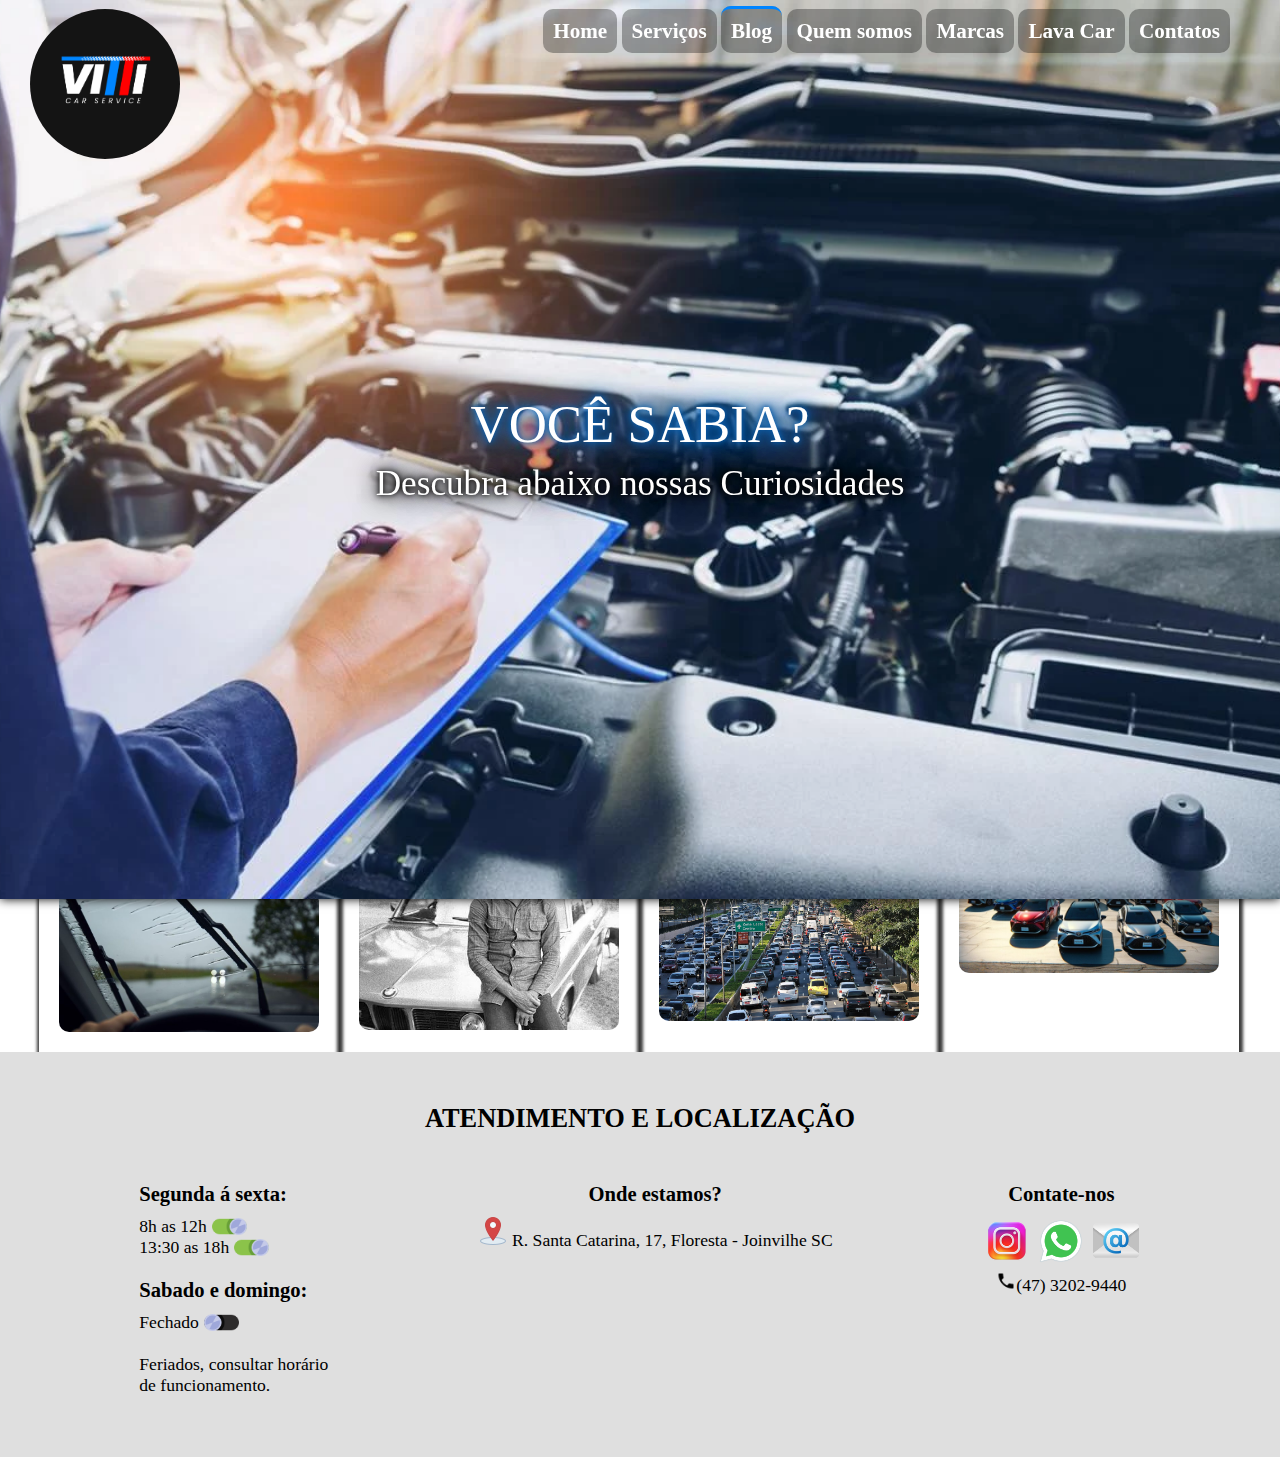
==== paginas/blog.html @ 307dc124 "att" ====
<!DOCTYPE html>
<html lang="pt-br">
<head>
    <meta charset="UTF-8">
    <meta name="viewport" content="width=device-width, initial-scale=1.0">
    <title>vitticarservice</title>
    <link rel="stylesheet" href="/styles/style.css">
    <link rel="stylesheet" href="/styles/styleHeader.css">
    <link rel="stylesheet" href="/styles/stylePaginas.css">
    <link rel="stylesheet" href="/styles/telasMenores.css">
    <link rel="shortcut icon" href="/imgs/favicon.ico" type="image/x-icon">
</head>
<body>
    <header class="headerBlog todososHeaders" id="menu"><!--cabeçalho-->
        <img id="logo" src="/imgs/LogoVitti.png" alt="">

        <section>
            <nav class="effect"><!--Menu-->
                <a href="/index.html">Home</a>
                <a href="/paginas/serviços.html">Serviços</a>
                <a style="border-top: 3px solid #0085FF; padding-top: 10px;" href="#">Blog</a>
                <a href="/paginas/quemSomos.html">Quem somos</a>
                <a class="botoes" href="/paginas/marcas.html">Marcas</a>
                <!--<a class="botoes" href="paginas/FAQ.html">FAQ</a>-->
                <a href="/paginas/lavaCar.html">Lava Car</a>
                <a href="/index.html#footer">Contatos</a>
            </nav>

            <nav id="menuResponsivo">
                <img src="imgs/icones/icons8-menu-64.png" onclick="toggleMenu()">
                <nav id="menuzinho"><!--Menu-->
                    <a class="botoes" style="border-top: 3px solid #0085FF; padding-top: 10px;" href="/index.html">Home</a>
                    <a class="botoes" href="/paginas/serviços.html">Serviços</a>
                    <a class="botoes" href="#">Blog</a>
                    <a class="botoes" href="/paginas/quemSomos.html">Quem somos</a>
                    <a class="botoes" href="/paginas/marcas.html">Marcas</a>
                    <!--<a class="botoes" href="paginas/FAQ.html">FAQ</a>-->
                    <a class="botoes" href="/paginas/lavaCar.html">Lava Car</a>
                    <a class="botoes" href="/index.html#footer">Contatos</a>
                </nav>
            </nav>
        </section>

        <div class="headerBlogH1 titulosPrincipal">
            <h1>VOCÊ SABIA?</h1>
            <h3>Descubra abaixo nossas Curiosidades</h3>
        </div>
    </header>

    <main class="corpo" id="blog">
        <section style="margin-top: 8%;">
            <section id="top">
                <article id="curiosidades">
                    <article id="blocosCuriosidades1">
                        <h3>O primeiro carro foi criado em 1886 por Karl Benz
                            (Fundador da grande Mercedes-Benz) e era chamado de Benz Patent-Motowagen.</h3>
                        <h3 id="color">O carro tinha apenas 3 rodas e rodava a 16km/h</h3>
                        <img src="/imgs/onCar.jpg" alt="onCar">
                    </article>
    
                    <article id="blocosCuriosidades1">
                        <h3>Você conhece o menor carro do mundo? <br> O Wind Up, de acordo com o Guinness Book. 
                            Foi criado pelo britânico Perry Watkins, com motor de 150 cilindradas atingindo uma velocidade máxima de 60 km/h. </h3>
                        <h3 id="color">Ele tem 104cm de altura, 129cm de comprimento, 66 cm de largura</h3>
                        <img src="/imgs/Wind Up.jpg" alt="Wind Up">
                    </article>
    
                    <article id="blocosCuriosidades1">
                        <h3>Que o cinto de segurança de 3 pontos já salvou milhões de vidas é fato, mas
                            quem deu início a essa ideia? <br> O cinto de segurança foi inventado pela Volvo em 1959.</h3>
                        <h3 id="color">A marca abriu mão da patente e liberou o uso para todas as marcas em prol da vida!</h3>
                        <img src="/imgs/cinto.jpg" alt="cintp">
                    </article>
    
                    <article id="blocosCuriosidades1">
                        <h3>O tempo médio para construir um carro geralmente 24 horas na linha de produção. <br> Dessas, 10h são gastas dem pintura.</h3>
                        <h3 id="color">No entanto, o desenvolvimento de um novo modelo pode levar anos.</h3>
                        <img src="/imgs/montarCarro.webp" alt="cintp">
                    </article>
                </article>
    
                <article id="curiosidades">
                    <article id="blocosCuriosidades2">
                        <h3>Os limpadores de para-brisa foram inventados por uma mulher.
                            <br> Mary Anderson, em 1903 após se incomodar com a dificuldade de visibialidade ao dirigir na chuva.</h3>
                        <h3 id="color">OS limpadores de para-brisa tem assinatura feminina!</h3>
                        <img src="/imgs/para-brisa.jpg" alt="para-brisa">
                    </article>
    
                    <article id="blocosCuriosidades2">
                        <h3>Bob Marley, o jamaicano rei do reggae, tinha uma BMW. Mas não por vaidade. O motivo era a sigla, coincidente com o nome da banda.</h3>
                        <h3 id="color">Bob Marley and the Waillers.</h3>
                        <img src="/imgs/bobMarley.jpg" alt="corolla">
                    </article>
    
                    <article id="blocosCuriosidades2">
                        <h3>O número de carros no mundo aumenta em um ritmo 2 vezes maior que o da população. <br>
                        A previsão é de que existirão pelo menos 2 bilhões de carros em todo o mundo ate 2030.</h3>
                        <h3 id="color">Atualmente, o número é de aproximademente 1 bilhão.</h3>
                        <img src="/imgs/muitosCarro.webp" alt="variosCarros">
                    </article>
    
                    <article id="blocosCuriosidades2">
                        <h3>O Toyota Corolla é o carro mais vendido de todos os tempos, com mais de 50
                            milhões de unidades desde 1966.</h3>
                        <h3 id="color">Ja dirigiu um Corolla? <br> Ele é o campeão de vendas mundial.</h3>
                        <img src="/imgs/toyotaCorolla.jpg" alt="corolla">
                    </article>
                </article>
            </section>
        </section>
    </main>

    <footer id="footer"><!--rodapé-->
        <h1>ATENDIMENTO E LOCALIZAÇÃO</h1>
        <div id="blocoFooter">
            <div class="horario">
                <div>
                    <h3>Segunda á sexta:</h3>
                    <div><p>8h as 12h <img src="/imgs/icones/on.png" alt="on"></p> </div>
                    <div><p>13:30 as 18h <img src="/imgs/icones/on.png" alt="on"></p></div>
                </div>
                <br>
                <div>
                    <h3>Sabado e domingo:</h3>
                    <div><p>Fechado <img src="/imgs/icones/off.png" alt="off"></p></div>
                    <br>
                    <p>Feriados, consultar horário 
                        <br>de funcionamento.</p>
                </div>
            </div>

            <div class="local">
                <h3>Onde estamos?</h3>
                <div>
                    <img src="/imgs/icones/localização.png" alt="mapa"><!--Colocar mapa-->
                    <a href="https://www.google.com/maps/@-26.3227036,-48.8449427,3a,75y,84.15h,90t/data=!3m7!1e1!3m5!1s3MkEc0YRBaI0hOevuxi79A!2e0!6shttps:%2F%2Fstreetviewpixels-pa.googleapis.com%2Fv1%2Fthumbnail%3Fcb_client%3Dmaps_sv.tactile%26w%3D900%26h%3D600%26pitch%3D0%26panoid%3D3MkEc0YRBaI0hOevuxi79A%26yaw%3D84.15!7i16384!8i8192?entry=ttu&g_ep=EgoyMDI0MTIxMS4wIKXMDSoASAFQAw%3D%3D" target="_blank">R. Santa Catarina, 17, Floresta - Joinvilhe SC</a>
                </div>
            </div>

            <div class="sociais">
                <div>
                    <h3>Contate-nos</h3>
                    <a href="https://www.instagram.com/vitticarservice/" target="_blank"><img src="/imgs/icones/instagram.png" alt="insta"></a>
                    <a href="https://w.app/VittiCarService" target="_blank"><img src="/imgs/icones/whatsapp.png" alt="whats"></a>
                    <a href="Vitticars@gmail.com" target="_blank"><img src="/imgs/icones/email.png" alt="email"></a>
                </div>
                <a href="#"><img src="/imgs/icones/telefone.png" style="width: 20px; height: 20px;" alt="">(47) 3202-9440</a>
            </div>
        </div>

        <div class="scroll-top">
            <a id="botao-top" onclick="scrollToTop()"><img src="/imgs/setapcima.png" alt="">
            </a>
        </div>
    </footer>
    <script src="/script.js"></script>
</body>
</html>
---- styles/style.css ----
@charset "UTF8";

* {
    margin: 0%;
    padding: 0%;
    font-family: 'Times New Roman', Times, serif;
}

:root{
    --efeitoBrilhanteBlack: 0 0 5px black, 0 0 10px black, 0 0 20px black, 0 0 30px black;
    --efeitoBrilhanteBlue: 0 0 5px #0a5daa, 0 0 10px #0a5daa, 0 0 20px #0a5daa, 0 0 30px #0085FF;
    --efeitoBrilhanteRed: 0 0 5px white, 0 0 10px white, 0 0 20px red, 0 0 30px white;
    
}

html, body{
    scroll-behavior: smooth; /*rolagem suave*/    
}
:target {
    scroll-margin-top: 5em;
}
body{
    overflow-x: hidden;
    box-sizing: content-box; /*nos permite incluir o preenchimento e a borda na largura e altura totais de um elemento.*/
    font-size: 1.1em;
}

/*Header em outro css*/

/*Main Geral*/
main{
    width: 99.88%;
    box-sizing: content-box;
    overflow-x: hidden;
}
main h1{
    text-align: center;
    padding-bottom: 25px;
    font-weight: bold;
    font-size: 2em;
}

/*Index*/
#texto1{
    margin-top: 5%;
    height: 550px;
    box-sizing: content-box;
    background-color: rgba(128, 128, 128, 0.253);

    border: 1px solid green;
}
#texto1 section{
    text-align: center;
    padding: 80px 20px 10px 20px; 
    
    display: flex;
    justify-content: space-between;
    align-items: center;
    box-sizing: border-box;
}
#texto1 div{
    box-sizing: border-box;
}
#texto1 h1{
    font-weight: bold; font-size: 2em; font-style: italic;
    color: white;
    text-shadow: var(--efeitoBrilhanteBlue); 
}
#texto1 p{
    width: 645px;
}
#texto1 img{
    width: 600px;
}

/*imagem do motor suspensa no Index*/
#imagemMotor{
    display: flex;
    justify-content: center;
    box-sizing: content-box;
}
#imagemMotor img{ 
    width: 400px;
    height: 400px;
    box-sizing: border-box;
}



/*Index Marcas*/
#marcas{
    text-align: center; 
    margin: 15% 0% 1%; /*margem em baixo do motor*/
    box-sizing: content-box;
    white-space: nowrap; /*impede que o texto seja quebrado em várias linhas automaticamente.*/

    border: 1px solid red;
}
#marcas h1{
    margin-bottom: 30px;
    padding-top: 40px;
    color: red;
    text-shadow: var(--efeitoBrilhanteRed);
    font-style: italic;
}
#marcas p{
    text-align: center;

    border: 1px solid;
}
#marcas img{
    width: 100px; height: 100px;
}
#carrossel{
    display: inline-block;
    animation: 30s slide linear infinite; /*duração de 30s; 
                                'slide' o nome da animação-@keyframes; 
                        'linear' significa que a animação ocorrerá em velocidade constante do início ao fim.
                                Outras opções: ease, ease-in, ease-out, ease-in-out, etc.
                        'infinite' Faz com que a animação se repita infinitamente*/
    height: 150px;
    overflow: hidden;
}
#carrossel::before{
    right: 0;
    background: linear-gradient(to right, rgba(255, 255, 255, 0), blue);
}
#carrossel::after{
    left: 0;
    background: linear-gradient(to left, rgba(255, 255, 255, 0), red);
}
#carrossel .fotos{
    display: inline-block;/*inclusao do teteu*/
    width: 100%;/*inclusao do teteu*/
    
}
#carrossel .fotos img{
    padding: 30px;
}

#botaoMarcas{
    margin-top: 50px; margin-bottom: 20px; 
}
#botaoMarcas input{
    padding: 10px 15px;
    border: 1px solid black;
    border-radius: 20px;
}
#botaoMarcas input:hover{
    background-image: linear-gradient(50deg, #0085FF, #0000ffde, #080852);
    color: white;
    cursor: pointer;
    border: none;
}

@keyframes slide {
    0% { transform: translateX(0); }/* Começa na posição inicial */
    100% { transform: translateX(-100%); } /* Move o elemento completamente para a esquerda */
}



/*Index retifica*/
#retifica{
    text-align: center;
    background-color: rgba(128, 128, 128, 0.253);
    padding-bottom: 30px;
    box-sizing: content-box;

    border: 1px solid blue;
}
#retifica h1{
    color: white;
    text-shadow: var(--efeitoBrilhanteBlue);
    font-style: italic;
    padding-top: 30px;
}
#retifica p{
    padding: 0px 10px 50px 10px;
}
#retifica div{
    display: flex;
    justify-content: space-evenly;
    align-items: center;
    text-align: center;
    box-sizing: border-box;
    width: 99%;
    margin: auto; padding: 15px;
    
}
#retifica img{
    width: 330px;
    height: 330px;
    margin: 0px 50px;
}
#retifica ul{
    text-align: left;
    list-style-type: '\2714\00a0\00a0';
    font-size: 1.1em;
    columns: 2;
    width: 800px;
    font-weight: bold;

    list-style-position: inside; /*deixar a lista organizada*/
}

hr{
    border: 3px dotted #0085FF; 
}

/*Index Disco de freio*/
#freio{
    background-color: rgba(128, 128, 128, 0.253);
    padding-top: 20px; padding-bottom: 40px;
    box-sizing: content-box;

    border: 1px solid green;
}
#freio h1{
    color: white;
    text-shadow: var(--efeitoBrilhanteBlue);
    font-style: italic;
    text-align: center;
    margin-top: 15px;
}
#freio p{
    padding: 0px 10px 50px 10px;
    text-align: center;
}
#blocoFreio{
    display: flex;
    justify-content: space-between;
    align-items: flex-start; /*Alinha ao topo, mantendo o layout estável*/
    text-align: center;
    
    box-sizing: border-box;
    margin-right: 5%;
}
#freio img{
    width: 350px;
    margin: 0px 50px;

    position: sticky; /* Fixa a imagem enquanto você rola os detalhes */
    top: 10px; /* Espaçamento do topo */
}
#blocoDetals {
    flex: 1; /* Faz a área de detalhes ocupar o espaço restante */
}
#freio details{
    border: 2px solid ;
    padding: 10px; margin: auto;
    width: 100%; /* Ajusta largura responsiva */
    text-align: left; 
    cursor: pointer;
}
#freio h3{
    padding: 20px;
    font-weight: 100;
    text-decoration: underline;
    color: #0085FF;
    text-shadow: 0 0 5px white, 0 0 5px #00000056;
}


/*Index Serviços*/
#serviço{
    text-align: center;
    box-sizing: content-box;
    align-items: center;

    border: 1px solid red;
}
#serviço h1{
    padding: 4% 0%;
    font-style: italic;
    color: red;
    text-shadow: var(--efeitoBrilhanteRed);
}
.blocoServ{
    display: flex;
    justify-content: space-between;
    margin: auto;

    box-sizing: border-box;
    width: 95%;
}
.blocoServ div{
    width: 300px;
    padding: 5px; padding-bottom: 10px;
    margin: 5px;
    box-shadow: 1px 2px 3px 3px rgba(0, 0, 0, 0.76);
}
.blocoServ h2{
    font-size: larger;
}

#botaoServiços{
    text-align: center;
    margin-top: 50px; margin-bottom: 50px;
}
#botaoServiços input{
    padding: 10px 15px;
    border: 1px solid black;
    border-radius: 20px;
}
#botaoServiços input:hover{
    background-image: linear-gradient(50deg, #0085FF, #0000ffde, #080852);
    color: white;
    cursor: pointer;
    border: none;
}



footer{
    background-color: rgba(128, 128, 128, 0.253); color: black;

    overflow-x: hidden;
    box-sizing: content-box;
}
footer h1{
    text-align: center;
    font-size: 1.5em;
    padding: 4% 0% 3%;
}

#blocoFooter{
    display: flex;
    justify-content: space-evenly;

    box-sizing: border-box;
    margin: auto;
    margin-bottom: 4%;
}
#blocoFooter h3{
    padding-bottom: 10px;
}
#blocoFooter a{
    text-decoration: none;
    color: black;
    cursor: pointer;
    line-height: 1em; /*altura entre linhas*/
}

footer .horario{
    box-sizing: border-box;
    padding: 10px;
}
footer .horario div p{
    display: flex; /*colocando flex, para centralizar*/
    align-items: center; /*a imagem com o paragrafo*/
}
footer .horario img{
    width: 35px;
    margin-left: 5px;
}

footer .local{
    text-align: center;
    box-sizing: border-box;
    padding: 10px;
}
footer .local img{
    width: 30px;
    height: 30px;
}

footer .sociais{
    text-align: center;
    padding: 10px;
    box-sizing: border-box;
}
footer .sociais img{
    width: 50px; height: 50px;
}

footer .sociais #div2 p{
    display: block; /*colocando block, para centralizar*/
    align-items: center; /*a imagem com o paragrafo*/
    margin-top: 5px;
}
footer .sociais #div2 img{
    width: 20px; height: 20px; margin-right: 5px;
}



footer .scroll-top {
    position: fixed;
    bottom: 40px;
    right: 30px;
}
#botao-top {
    cursor: pointer;
}
---- styles/styleHeader.css ----
@charset "UTF8";


:root{
    --efeitoBrilhanteBlack: 0 0 5px black, 0 0 10px black, 0 0 20px black, 0 0 30px black;
    --efeitoBrilhanteBlue: 0 0 5px #0a5daa, 0 0 10px #0a5daa, 0 0 20px #0a5daa, 0 0 30px #0085FF;
    --efeitoBrilhanteRed: 0 0 5px white, 0 0 10px white, 0 0 20px red, 0 0 30px white;
    
}


.todososHeaders{
    position: sticky; /*grudavel*/
    top: -1px;
    z-index: 1; /*Assim, ele ficará na frente de tds*/

    display: flex; /*coloquei na lateral os icones*/
    justify-content: space-between; /*espaçamento igual*/
    box-shadow: 0px 0px 10px black;
    width: 100vw; /* 100% da largura da viewport */
    height: 100vh; /* 100% da altura da viewport */

    background-color: rgba(128, 128, 128, 0.253);
    background-position: center;
    background-repeat: no-repeat;
    background-size: cover; 

    /*Auto: imagem automatica
    Contain: a imagem 100% exibida, mas distorce
    Cover: ele adapta a imagem em todo, de acordo
    com o tamanho do navegador,
    box-shadow: 0px 0px 10px black;*/
}

.titulosPrincipal{ /*todos os titulos*/
    text-align: center;
    position: absolute;
    top: 50%; /* Centraliza verticalmente */
    left: 50%; /* Centraliza horizontalmente */
    transform: translate(-50%, -50%); /* Ajusta o ponto de ancoragem para o centro */
}

header img{
    width: 150px;
    height: 150px;
    border-radius: 50%;
    margin: 10px 30px;
}
header .effect{
    margin: 20px 50px 0px 10px;
}

header #menuResponsivo{ /*ainda vou fzr*/
    display: none;
}
header a{
    text-decoration: none;
    color: white; 
    background-color: rgba(0, 0, 0, 0.308);
    border-radius: 10px;
    font-weight: bold;
    padding: 10px;
    font-size: 1.2em;
}
header a:hover{
    color: #0085FF;
    border-top: 3px solid #0085FF; padding-top: 10px;
    
}



.headerIndex{ /*Primeira página*/
    background-image: url(/imgs/oficina.jpg);
}
.headerIndexH1 h1{
    color: white;
    text-shadow: var(--efeitoBrilhanteBlue);
    font-size: 3em;
    font-weight: 100;
}
.headerIndexH1 h3{
    color: white;
    text-shadow: var(--efeitoBrilhanteBlack);
    padding: 30px;
    font-size: 2.1em;
    font-weight: 100;
}
.headerIndexH1 p{
    color: white;
    font-size: 0.8em;
}



.headerServiços{ /*Página de Serviços*/
    background-image: url(/imgs/motorServiço.jpeg);
}
.headerServiçosh1 h1{
    color: red;
    text-shadow: var(--efeitoBrilhanteRed);
    font-size: 3em;
    font-weight: bold;
}



.headerBlog{ /*Página do Blog*/
    background-image: url(/imgs/blog.webp);
}
.headerBlogH1 h1{
    color: white;
    text-shadow: var(--efeitoBrilhanteBlue);
    font-size: 3em;
    font-weight: 100;
}
.headerBlogH1 h3{
    color: white;
    text-shadow: var(--efeitoBrilhanteBlack);
    font-size: 2em;
    font-weight: 100;
    padding-top: 10px;
}



.headerQSomos{ /*Página do Quem Somos*/
    background-image: url(/imgs/fotodeCarros.webp);
}
.headerQSomosH1 h1{
    color: red;
    text-shadow: var(--efeitoBrilhanteRed);
    font-size: 3em;
    font-weight: bold;
}
.headerQSomosH1 h3{
    color: white;
    text-shadow: var(--efeitoBrilhanteBlack);
    padding: 30px;
    font-size: 2em;
    font-weight: 100;
}



.headerMarcas{ /*Página das Marcas*/
    background-image: url(/imgs/fotoFerrari.jpg);
}
.headerMarcasH1 h1{
    color: white;
    text-shadow: var(--efeitoBrilhanteBlue);
    font-size: 3em;
    font-weight: 100;
}
.headerMarcasH1 h3{
    color: white;
    text-shadow: var(--efeitoBrilhanteBlack);
    padding: 30px;
    font-size: 2.1em;
    font-weight: 100;
}



.headerLCar{ /*Página do Lava Car*/
    background-image: url(/imgs/lavaCar.avif);
}
.headerLCarH1 h1{
    color: red;
    text-shadow: var(--efeitoBrilhanteRed);
    font-size: 3em;
    font-weight: bold;
    margin-bottom: 5%;
}



.headerContatos{ 
    background-image: url(/imgs/Imagem\ do\ WhatsApp\ de\ 2025-01-23\ à\(s\)\ 16.15.28_ecd2abc6.jpg);
}
.headerContatosh1 h1{
    color: white;
    text-shadow: 0 0 5px blue, 0 0 10px black, 0 0 20px blue, 0 0 30px black; /* Efeito brilhante */
    font-size: 3em;
    font-weight: 100;
    margin-bottom: 5%;
}
---- styles/stylePaginas.css ----
@charset "UTF8";


:root{
    --efeitoBrilhanteBlack: 0 0 5px black, 0 0 10px black, 0 0 20px black, 0 0 30px black;
    --efeitoBrilhanteBlue: 0 0 5px #0a5daa, 0 0 10px #0a5daa, 0 0 20px #0a5daa, 0 0 30px #0085FF;
    --efeitoBrilhanteRed: 0 0 5px white, 0 0 10px white, 0 0 20px red, 0 0 30px white;
    
}

html, body{
    scroll-behavior: smooth; /*rolagem suave*/    
}
:target {
    scroll-margin-top: 5em;
}


/*Pagina de serviço e no Index*/
#serviços{
    text-align: center;
    box-sizing: content-box;
    align-items: center;
    overflow: hidden;

    border: 1px solid red;
}
.blocoServ2{
    display: flex;
    justify-content: space-between;
    margin-bottom: 10px;

    box-sizing: border-box;
    width: 95%;
    margin: 0 auto;
}
.blocoServ2 div{
    width: 300px;
    padding: 5px; padding-bottom: 10px;
    margin: 5px;
    text-align: center;
    box-shadow: 1px 2px 3px 3px rgba(0, 0, 0, 0.76);
}
.blocoServ2 img{ /*imagens dos serviços*/
    width: 200px;
    height: 200px;
    border-radius: 10%;
}
.blocoServ2 h2{
    font-size: 1.2em;
}
.blocoServ2 p{
    font-size: 1em;
}



/*Pagina do Blog*/
main #blog{   
    box-sizing: content-box;
}
main #curiosidades{ /*todos os blocos*/
    display: flex;
    align-items: stretch; /* Faz com que todos os blocos tenham a mesma altura */
    justify-content: center; /* Centraliza os blocos */
    flex-wrap: wrap; /* Faz com que os blocos se ajustem conforme o tamanho da tela */
    width: 95%;
    box-sizing: border-box;  
    margin: 0 auto;
}
main #blocosCuriosidades1{ /*cada bloco*/
    width: 300px;
    padding: 20px; margin-bottom: 15px;
    box-sizing: border-box;
    
    font-size: medium;
    box-shadow: 1px 2px 3px 3px rgba(0, 0, 0, 0.76);
}
main #blocosCuriosidades2{ /*cada bloco*/
    width: 300px;
    padding: 20px;
    box-sizing: border-box;
    
    font-size: medium;
    box-shadow: 1px 2px 3px 3px rgba(0, 0, 0, 0.76);
    
}
main h3{
    text-align: center;
    text-indent: 10px;
}
main #color{ /*destaque*/
    background-color: blue;
    color: white;
    border-radius: 10px;
    margin: 10px 0px; padding: 15px;
}
main #curiosidades img{
    width: 260px;
    text-align: center; /*Nao funciona em imagem*/
    display: block; /* Torna a imagem um elemento de bloco */
    margin: 0 auto; /* Centraliza a imagem */
    border-radius: 10px;
}


/*Pagina quem somos*/
#qSomos{
    width: 100%;
    box-sizing: content-box;
}
.container{
    display: flex;
    padding: 10px; margin: 6% 0% 1%; 
    width: 100%;
    margin: auto;
    box-sizing: border-box;
}
#qSomos h1{
    margin-bottom: 30px;
    color: red;
    text-shadow: var(--efeitoBrilhanteRed);
}
#qSomos h4{ /*texto*/
    font-weight: 100;
    text-align: center;
    margin: 0px 20px;
    width: 85%; /* Ajusta largura responsiva */
}

.detalhes{
    margin: auto;
    margin: 10px;
}
details{
    border: 2px solid;
    padding: 10px; margin: auto;
    width: 95%; /* Ajusta largura responsiva */
    box-sizing: border-box;
    text-align: left;
    cursor: pointer;
}

#imgqSomos{
    margin: auto;
    display: flex;
    flex-direction: column; /*deixar a coluna em baixo*/
}
#imgqSomos img{
    width: 300px;
    padding: 5px;
}



/*Pagina da Marcas*/
.mainMarcas{
    box-sizing: content-box;
    width: 99.7%;
}
#galery{
    box-sizing: border-box;
    margin: auto;
    text-align: center;
}
#galery #fotos{
    width: 100%;
    margin: auto;
}
#galery img{
    box-sizing: border-box;
    margin: auto;
    margin: 30px;
    width: 120px;
    height: 120px;

}



/*Pagina LavaCar*/
#lavaCar{
    margin: auto; padding: 20px;
    width: 100%; height: 500px;
    box-sizing: content-box;
    text-align: center;
}
#lavaCar h1{
    text-align: center; 
    margin-bottom: 30px;
    color: red;
    text-shadow: var(--efeitoBrilhanteRed);
}
#lavaCar #groupLCar{
    box-sizing: content-box;
    width: 90%; /*alinhou os 3 divs*/
    display: flex;
    justify-content: space-between;
    margin: auto;
    text-align: center;
    align-items: center; /*alinhar a altura da lista com a foto*/
}
#lavaCar #groupLCar ul{
    padding: 30px;
    font-size: larger;
    text-align: left;
}
#groupLCar img{
    box-sizing: border-box;
    width: 450px;
    border-radius: 20px 0px 20px;
}
#group2LCar{
    box-sizing: border-box;
    display: flex;
    margin: auto; padding: 30px;
    text-align: center;
    align-items: center; /*alinhar a altura da lista com a foto*/
}
#group2LCar h4{
    text-align: center;
    background-color: red; color: white;
    border-radius: 20px;
    padding: 10px; width: 150px;
    margin: auto; margin-bottom: 5px;
}
#group2LCar h5{
    font-size: large;
    padding: 5px;
    text-align: center;
    text-decoration: underline red 2px;
}
#group2LCar img{
    width: 150px;
    margin: 10px;
}
---- styles/telasMenores.css ----
@charset "UTF8";


:root{
    --efeitoBrilhanteBlack: 0 0 5px black, 0 0 10px black, 0 0 20px black, 0 0 30px black;
    --efeitoBrilhanteBlue: 0 0 5px #0a5daa, 0 0 10px #0a5daa, 0 0 20px #0a5daa, 0 0 30px #0085FF;
    --efeitoBrilhanteRed: 0 0 5px white, 0 0 10px white, 0 0 20px red, 0 0 30px white;
    
}


@media all and (min-width: 1010px) and (max-width: 1115px) {

    /*main*/
    #texto1{
        margin-top: 14%;
        height: 500px;
    }
    #texto1 p{
        width: 90%;
    }
    #texto1 img{
        width: 400px;
    }

    /*imagem do motor suspensa no Index*/
    #imagemMotor img{ 
        width: 350px;
        height: 350px;
    }

    /*Index retifica*/
    #retifica img{
        width: 300px;
        height: 300px;
    }
    #retifica ul{
        font-weight: 100;
    }

    /*Index Disco de freio*/
    #freio{
        height: 90vh;
    }
    #freio img{
        width: 300px;
    }

    /*Index Serviços*/
    .blocoServ h2{
        font-size: large;
    }



    /*Pagina de serviço e no Index*/
    #serviços{
        margin-top: 14%;
    }



    /*Pagina do Blog*/
    #blog #top{   
        margin-top: 14%;
        
    }
    #curiosidades{
        gap: 10px 20px; /* Espaçamento entre os itens */
        justify-content: center; /* Garante que os itens fiquem centralizados */
    }
    #blocosCuriosidades1, #blocosCuriosidades2{
        max-width: 600px; /* Define um limite */
        min-width: 400px;
        justify-content: space-between; /* Mantém os elementos bem distribuídos */
        align-items: center;
    }
   




}




@media all and (min-width: 960px) and (max-width: 1009px) { 
    /*header geral*/
    header a{
        font-size: 1em;
    }

    /*header Primeira páginal*/
    .headerIndexH1 h1{
        font-size: 2.5em;
    }
    .headerIndexH1 h3{
        font-size: 1.5em;
    }

    /*main*/
    #texto1{
        margin-top: 15%;
        height: 500px;
    }
    #texto1 p{
        width: 90%;
    }
    #texto1 img{
        width: 350px;
    }

    /*imagem do motor suspensa no Index*/
    #imagemMotor img{ 
        width: 350px;
        height: 350px;
    }

    /*Index marcas*/
    #marcas p{
        text-align: center;
        padding: 2%; 
        white-space: normal;
    }

    /*Index retifica*/
    #retifica img{
        width: 300px;
        height: 300px;
    }
    #retifica ul{
        font-weight: 100;
    }

    /*Index Disco de freio*/
    #freio img{
        width: 300px;
    }

    /*Index Serviços*/
    .blocoServ h2{
        font-size: 1em;
    }


    /*Pagina de serviço*/
    #serviços{
        margin-top: 20%;
    }
    .blocoServ2{
        margin-bottom: 5px;
        width: 99%;
    }



    /*Pagina do Blog*/
    #blog #top{   
        margin-top: 20%;
        
    }
    #curiosidades{
        gap: 10px 20px; /* Espaçamento entre os itens */
        justify-content: center; /* Garante que os itens fiquem centralizados */
    }
    #blocosCuriosidades1, #blocosCuriosidades2{
        max-width: 600px; /* Define um limite */
        min-width: 400px;
        justify-content: space-between; /* Mantém os elementos bem distribuídos */
        align-items: center;
    }




}




@media all and (min-width: 870px) and (max-width: 959px) { /*para tablets grandes*/ 

    /*header geral*/
    header img{
        width: 140px;
        /*apenas no js*/
    }
    header a{
        font-size: 1em;
        padding: 4px;
    }

    /*header Primeira páginal*/
    .headerIndexH1 h1{
        font-size: 2.5em;
    }
    .headerIndexH1 h3{
        font-size: 1.3em;
    }

    /*main*/
    #texto1{
        margin-top: 15%;
        height: 550px;
    }
    #texto1 p{
        width: 90%;
        padding: 10px;
    }
    #texto1 img{
        width: 340px;
    }

    /*imagem do motor suspensa no Index*/
    #imagemMotor img{ 
        width: 350px;
        height: 350px;
    }

    /*Index marcas*/
    #marcas p{
        text-align: center;
        padding: 2%; 
        white-space: normal;
    }

    /*Index retifica*/
    #retifica img{
        width: 300px;
        height: 300px;
    }
    #retifica ul{
        font-weight: 100;
    }

    /*Index Disco de freio*/
    #freio img{
        width: 300px;
    }

    /*Index Serviços*/
    .blocoServ h2{
        font-size: 1em;
        align-items: center;
    }



    /*Pagina de serviço*/
    #serviços{
        margin-top: 25%;
    }
    .blocoServ2{
        width: 100%;
    }
    .blocoServ2 div{
        padding: 5px;
        margin: 0%;
    }
    .blocoServ2 img{ /*imagens dos serviços*/
        padding: 5px;
    }
    .blocoServ2 p{
        padding: 5px;
    }



    /*Pagina do Blog*/
    #blog #top{   
        margin-top: 25%;
        
    }
    #curiosidades{
        gap: 10px 20px; /* Espaçamento entre os itens */
        justify-content: center; /* Garante que os itens fiquem centralizados */
    }
    #blocosCuriosidades1, #blocosCuriosidades2{
        max-width: 600px; /* Define um limite */
        min-width: 400px;
        justify-content: space-between; /* Mantém os elementos bem distribuídos */
        align-items: center;
    }



}




@media all and (min-width: 800px) and (max-width: 869px) { /*para tablets medios*/ 
    
    /*header geral*/
    header img{
        width: 100px;
        /*apenas no js*/
    }
    header .effect{ /*menu com os nomes grandes*/
        display: none;
    }

    header #menuResponsivo{
        display: block;
    }
    header #menuResponsivo img{
        width: 40px; height: 40px;
        cursor: pointer;
        margin-top: 35px;
        margin-right: 20px;
    }
    header #menuResponsivo #menuzinho{
        position: absolute;
        display: none;  /* Esconde o menu ao carregar a página */
        height: 100px; width: 100px;
        margin-top: 0%;
        margin-left: -45px;
        text-align: center;
    }
   
    #menuzinho a{
        position: relative;
        display: inline-block;
        text-decoration: none;
        cursor: pointer;
        width: 100%;
        padding-top: 8px; margin: 1px;
        font: 100 0.9em var(--paragrafos);
        background-color: rgba(255, 255, 255, 0.589);
        color: black;
    }
    #menuzinho a:hover{
        text-decoration: underline;
    }


    /*header Primeira páginal*/
    .headerIndexH1 h1{
        font-size: 2.4em;
    }
    .headerIndexH1 h3{
        font-size: 1.2em;
    }

    /*main*/
    #texto1{
        margin-top: 20%;
        height: 580px;
    }
    #texto1 p{
        width: 430px;
        padding: 10px;
    }
    #texto1 img{
        width: 340px;
    }

    /*imagem do motor suspensa no Index*/
    #imagemMotor img{ 
        width: 350px;
        height: 350px;
    }

    /*Index marcas*/
    #marcas h1{
        font-size: 1.9em;
    }
    #marcas p{
        text-align: center;
        padding: 0% 6% 2% 2%; 
        white-space: normal;
    }

    /*Index retifica*/
    #retifica img{
        width: 230px;
        height: 230px;
    }
    #retifica ul{
        font-weight: 100;
    }

    /*Index Disco de freio*/
    #freio img{
        width: 300px;
    }

    /*Index Serviços*/
    .blocoServ h2{
        font-size: 1em;
        align-items: center;
    }


    /*footer*/
    footer h1{
        font-size: 1.2em;
    }
    footer h3{
        font-size: 1.1em;
    }
    footer .local div{
        width: 200px;
    }
    footer .sociais img{
        width: 40px; height: 40px;
    }




    /*Pagina de serviço*/
    #serviços{
        margin-top: 30%;
    }
    .blocoServ2{
        display: inline-block;
        columns: 2;
        width: 80%;
    }
    .blocoServ2 div{
        margin: 0%;
    }
    .blocoServ2 img{ /*imagens dos serviços*/
        padding: 5px;
    }
    .blocoServ2 p{
        padding: 5px;
    }



    /*Pagina do Blog*/
    #blog #top{   
        margin-top: 30%;
        
    }
    #curiosidades{
        gap: 10px 20px; /* Espaçamento entre os itens */
        justify-content: center; /* Garante que os itens fiquem centralizados */
    }
    #blocosCuriosidades1, #blocosCuriosidades2{
        max-width: 600px; /* Define um limite */
        min-width: 350px;
        justify-content: space-between; /* Mantém os elementos bem distribuídos */
        align-items: center;
    }



    
}




@media all and (min-width: 660px) and (max-width: 799px) { /*para tablets pqnos*/ 

    /*header geral*/
    header img{
        width: 100px;
        /*apenas no js*/
    }

    header .effect{ /*menu com os nomes grandes*/
        display: none;
    }
    header #menuResponsivo{
        display: block;
    }
    header #menuResponsivo img{
        width: 40px; height: 40px;
        cursor: pointer;
        margin-top: 35px;
        margin-right: 20px;
    }
    header #menuResponsivo #menuzinho{
        position: absolute;
        display: none;  /* Esconde o menu ao carregar a página */
        height: 100px; width: 100px;
        margin-top: 0%;
        margin-left: -45px;
        text-align: center;
    }
   
    #menuzinho a{
        position: relative;
        display: inline-block;
        text-decoration: none;
        cursor: pointer;
        width: 100%;
        padding-top: 8px; margin: 1px;
        font: 100 0.9em var(--paragrafos);
        background-color: rgba(255, 255, 255, 0.589);
        color: black;
    }
    #menuzinho a:hover{
        text-decoration: underline;
    }

    /*header Primeira páginal*/
    .headerIndexH1 h1{
        font-size: 2.1em;
    }
    .headerIndexH1 h3{
        font-size: 1.1em;
    }

    /*main*/
    #texto1{
        margin-top: 30%;
        height: 540px;
    }
    #texto1 section{
        padding: 20px; 
    }
    #texto1 h1{
        padding-top: 10px;
    }
    #texto1 p{
        width: 90%;
        padding: 20px;
    }
    #texto1 #imgferramentas{
        display: none;
    }

    /*imagem do motor suspensa no Index*/
    #imagemMotor img{ 
        width: 310px;
        height: 310px;
    }

    /*Index marcas*/
    #marcas{
        margin: 20% 0% 1%; /*margem em baixo do motor*/
    }
    #marcas h1{
        font-size: 1.8em;
    }
    #marcas p{
        text-align: center;
        padding: 2%;
        white-space: normal;
    }

    /*Index retifica*/
    #retifica h1{
        font-size: 1.8em;
    }
    #retifica img{
        width: 200px;
        height: 200px;
    }
    #retifica ul{
        font-weight: 100;
    }

    /*Index Disco de freio*/
    #freio h1{
        font-size: 1.8em;
    }
    #blocoDetals{
        margin-right: 0%;  /*alinhando o bloco no meio*/
    }
    #freio img{
        width: 250px;
        margin: 0px 10px;
    }
    #freio h3{
        display: none;
    }

    /*Index Serviços*/
    .blocoServ{
        display: block;
        columns: 2;
        align-items: flex-start;
    }
    #servBlocao{
        display: inline-block;
        margin: auto;
    }
    .blocoServ{
        margin: 5px 10px;
    }
    .blocoServ div{
        align-items: flex-start;
        margin: 0%; 
    }
    .blocoServ h2{
        font-size: 0.9em;
        align-items: center;
    }


    /*footer*/
    footer h1{
        font-size: 1.2em;
    }
    footer h3{
        font-size: 1.1em;
    }
    footer .local div{
        width: 200px;
    }
    footer .sociais img{
        width: 40px; height: 40px;
    }




    /*Pagina de serviço*/
    #serviços{
        margin-top: 30%;
        display: block;
        align-items: center;
    }
    .blocoServ2{
        display: inline-block;
        columns: 2;
        width: 95%;
    }
    .blocoServ2 div{
        margin: 0%;
        height: 350px;
    }
    .blocoServ2 img{ /*imagens dos serviços*/
        padding: 5px;
    }
    .blocoServ2 p{
        padding: 5px;
    }


    /*Pagina do Blog*/
    #blog #top{   
        margin-top: 40%;
        
    }
    #curiosidades{
        gap: 10px 20px; /* Espaçamento entre os itens */
        justify-content: center; /* Garante que os itens fiquem centralizados */
    }
    #blocosCuriosidades1, #blocosCuriosidades2{
        max-width: 600px; /* Define um limite */
        min-width: 300px;
        justify-content: space-between; /* Mantém os elementos bem distribuídos */
        align-items: center;
    }


    
}




@media all and (min-width: 530px ) and (max-width: 659px){ /*tive que fazer outro menor*/
    /*header geral*/
    header img{
        width: 100px;
        /*apenas no js*/
    }

    header .effect{ /*menu com os nomes grandes*/
        display: none;
    }
    header #menuResponsivo{
        display: block;
    }
    header #menuResponsivo img{
        width: 40px; height: 40px;
        cursor: pointer;
        margin-top: 35px;
        margin-right: 20px;
    }
    header #menuResponsivo #menuzinho{
        position: absolute;
        display: none;  /* Esconde o menu ao carregar a página */
        height: 100px; width: 100px;
        margin-top: 0%;
        margin-left: -45px;
        text-align: center;
    }
   
    #menuzinho a{
        position: relative;
        display: inline-block;
        text-decoration: none;
        cursor: pointer;
        width: 100%;
        padding-top: 8px; margin: 1px;
        font: 100 0.9em var(--paragrafos);
        background-color: rgba(255, 255, 255, 0.589);
        color: black;
    }
    #menuzinho a:hover{
        text-decoration: underline;
    }

    /*header Primeira páginal*/
    .headerIndexH1 h1{
        display: none;
    }
    .headerIndexH1 h3{
        display: none;
    }

    /*main*/
    #texto1{
        margin-top: 50%;
        height: 460px;
    }
    #texto1 section{
        padding: 20px; 
    }
    #texto1 h1{
        padding-top: 10px;
    }
    #texto1 p{
        width: 90%;
        padding: 20px;
        margin-bottom: -30px; /* Reduz o espaçamento entre os parágrafos */
    }
    #texto1 #imgferramentas{
        display: none;
    }

    /*imagem do motor suspensa no Index*/
    #imagemMotor img{ 
        width: 300px;
        height: 300px;
    }

    /*Index marcas*/
    #marcas{
        margin: 20% 0% 1%; /*margem em baixo do motor*/
    }
    #marcas h1{
        font-size: 1.6em;
    }
    #marcas p{
        text-align: center;
        padding: 2%;
        white-space: normal;
    }

    /*Index retifica*/
    #retifica h1{
        font-size: 1.6em;
    }
    #retifica p{
        padding-bottom: 20px;
    }
    #retifica div{
        display: block;
        margin: 0%;
    }
    #retifica img{
        width: 200px;
        height: 200px;
        margin: 0px 0px 30px;
    }
    #retifica ul{
        columns: 2;
        width: 500px;
        font-weight: 100;
    }


    /*Index Disco de freio*/
    #freio h1{
        font-size: 1.6em;
    }
    #blocoFreio{
        margin-right: 6%;
    }
    #blocoDetals{
        margin-right: 0%;  /*alinhando o bloco no meio*/
    }
    #freio img{
        width: 250px;
        margin: 0px 10px;
    }
    #freio h3{
        display: none;
    }

    /*Index Serviços*/
    #serviço h1{
        font-size: 1.6em;
    }
    .blocoServ{
        display: ruby;
        align-items: center;
        margin-bottom: 0%;
    }
    .blocoServ div{
        margin: 0%; 
        margin-bottom: 10px;
    }
    .blocoServ h2{
        font-size: 0.9em;
        align-items: center;
    }
    #botaoServiços{
        text-align: center;
        margin-top: 20px;
    }


    /*footer*/
    footer h1{
        font-size: 1.2em;
        margin-top: 10px;
    }
    footer h3{
        font-size: 1.1em;
    }
    footer .local div{
        width: 200px;
    }
    footer .sociais img{
        width: 35px; height: 35px;
    }
    footer .sociais #div2{
        display: none;
    }

    footer .scroll-top {
        position: fixed;
        bottom: 10px;
        right: 20px;
    }
    footer .scroll-top img{
        width: 40px;
    }



    /*Pagina de serviço*/
    #serviços{
        margin-top: 45%;
        display: block;
        align-items: center;
    }
    .blocoServ2{
        display: inline-block;
        columns: 2;
        width: 100%;
        margin: auto;
    }
    .blocoServ2 div{
        margin: 0%;
        height: 350px;
        width: 260px;
    }
    .blocoServ2 img{ /*imagens dos serviços*/
        padding: 5px;
    }
    .blocoServ2 p{
        padding: 5px;
    }


    
    /*Pagina do Blog*/
    #blog #top{   
        margin-top: 55%;
        
    }
    #curiosidades{
        gap: 10px 20px; /* Espaçamento entre os itens */
        justify-content: center; /* Garante que os itens fiquem centralizados */
    }
    #blocosCuriosidades1, #blocosCuriosidades2{
        max-width: 600px; /* Define um limite */
        min-width: 450px;
        justify-content: space-between; /* Mantém os elementos bem distribuídos */
        align-items: center;
    }




}




@media all and (min-width: 450px ) and (max-width: 529px) { /*para celular*/ 

    /*header geral*/
    header img{
        width: 100px;
        /*apenas no js*/
    }

    header .effect{ /*menu com os nomes grandes*/
        display: none;
    }
    header #menuResponsivo{
        display: block;
    }
    header #menuResponsivo img{
        width: 40px; height: 40px;
        cursor: pointer;
        margin-top: 35px;
        margin-right: 20px;
    }
    header #menuResponsivo #menuzinho{
        position: absolute;
        display: none;  /* Esconde o menu ao carregar a página */
        height: 100px; width: 100px;
        margin-top: 0%;
        margin-left: -45px;
        text-align: center;
    }
   
    #menuzinho a{
        position: relative;
        display: inline-block;
        text-decoration: none;
        cursor: pointer;
        width: 100%;
        padding-top: 8px; margin: 1px;
        font: 100 0.9em var(--paragrafos);
        background-color: rgba(255, 255, 255, 0.589);
        color: black;
    }
    #menuzinho a:hover{
        text-decoration: underline;
    }

    /*header Primeira páginal*/
    .headerIndexH1 h1{
        display: none;
    }
    .headerIndexH1 h3{
        display: none;
    }

    /*main*/
    #texto1{
        margin-top: 50%;
        height: 510px;
    }
    #texto1 section{
        padding: 20px; 
    }
    #texto1 h1{
        padding-top: 10px;
    }
    #texto1 p{
        width: 90%;
        padding: 20px;
        margin-bottom: -30px; /* Reduz o espaçamento entre os parágrafos */
    }
    #texto1 #imgferramentas{
        display: none;
    }

    /*imagem do motor suspensa no Index*/
    #imagemMotor img{ 
        width: 300px;
        height: 300px;
    }

    /*Index marcas*/
    #marcas{
        margin: 25% 0% 1%; /*margem em baixo do motor*/
    }
    #marcas h1{
        font-size: 1.6em;
    }
    #marcas p{
        text-align: center;
        padding: 2%; 
        white-space: normal;
    }

    /*Index retifica*/
    #retifica h1{
        font-size: 1.6em;
        padding-left: 10px; padding-right: 10px;
    }
    #retifica p{
        padding-bottom: 20px;
        padding: 2%;
        white-space: normal;
    }
    #retifica div{ /*para colocar a ul em baixo*/
        display: block;
        margin: 0%;
    }
    #retifica img{
        width: 200px;
        height: 200px;
        margin: 0px 0px 30px;
    }
    #retifica ul{
        columns: 1;
        width: 100%;
        font-weight: 100;
    }


    /*Index Disco de freio*/
    #freio h1{
        font-size: 1.6em;
        padding-left: 10px; padding-right: 10px;
    }
    #freio p{
        margin-bottom: -20px;
    }
    #blocoFreio{
        margin-right: 0%;
        display: block;
    }
    #blocoDetals{
        margin: 2%;  /*alinhando o bloco no meio*/
        width: 90%;
    }
    #freio img{
        width: 250px;
        margin: 0px;
    }
    #freio h3{
        display: none;
    }


    /*Index Serviços*/
    #serviço h1{
        font-size: 1.6em;
    }
    .blocoServ{
        display: ruby;
        align-items: center;
        margin-bottom: 0%;
    }
    .blocoServ div{
        margin: 0%; 
        margin-bottom: 10px;
    }
    .blocoServ h2{
        font-size: 0.9em;
        align-items: center;
    }
    #botaoServiços{
        text-align: center;
        margin-top: 20px;
    }


    /*footer*/
    footer{
        text-align: center;
    }
    footer h1{
        font-size: 1.2em;
    }
    footer #blocoFooter{
        display: block;
        padding: 2%;
    }
    footer h3{
        font-size: 1.1em;
    }

    footer .horario{
        display: inline-flex;
    }
    footer .horario .hora{
        display: ruby; /*deixa centralizado*/
    }
    footer .feriado{
        margin-top: 20px;
    }

    footer .local{
        margin-top: 15px;
    }
    footer .local div{
        width: 200px;
        display: ruby; /*deixa centralizado*/
    }

    footer .sociais{
        margin-top: 15px;
    }
    footer .sociais img{
        width: 35px; height: 35px;
    }
    footer .sociais #div2{
        display: none;
    }


    footer .scroll-top {
        position: fixed;
        bottom: 10px;
        right: 20px;
    }
    footer .scroll-top img{
        width: 35px;
    }




    /*Pagina de serviço*/
    #serviços{
        margin-top: 60%;
        display: flex;
        flex-direction: column;
    }
    .blocoServ2{
        display: flex;
        flex-direction: column;
        align-items: center; /* Centraliza os itens no eixo horizontal */
        gap: 15px; /* Espaçamento entre os itens */
        max-width: 500px; /* Ajusta a largura máxima */
    }
    .blocoServ2 div{
        margin: 0%; padding: 0%; padding: 10px;
        height: 310px;
        min-width: 400px;
        max-width: 450px;
    }
    .blocoServ2 img{ /*imagens dos serviços*/
        padding: 5px;
    }
    .blocoServ2 p{
        padding: 5px;
    }



    /*Pagina do Blog*/
    #blog #top{   
        margin-top: 60%;
        
    }
    #curiosidades{
        gap: 10px 20px; /* Espaçamento entre os itens */
        justify-content: center; /* Garante que os itens fiquem centralizados */
    }
    #blocosCuriosidades1, #blocosCuriosidades2{
        max-width: 600px; /* Define um limite */
        min-width: 430px;
        justify-content: space-between; /* Mantém os elementos bem distribuídos */
        align-items: center;
    }
    



}




@media all and (min-width: 320px ) and (max-width: 449px) { /*para celular menores*/

    /*header geral*/
    header img{
        width: 100px;
        /*apenas no js*/
    }

    header .effect{ /*menu com os nomes grandes*/
        display: none;
    }
    header #menuResponsivo{
        display: block;
    }
    header #menuResponsivo img{
        width: 40px; height: 40px;
        cursor: pointer;
        margin-top: 35px;
        margin-right: 20px;
    }
    header #menuResponsivo #menuzinho{
        position: absolute;
        display: none;  /* Esconde o menu ao carregar a página */
        height: 100px; width: 100px;
        margin-top: 0%;
        margin-left: -45px;
        text-align: center;
    }
   
    #menuzinho a{
        position: relative;
        display: inline-block;
        text-decoration: none;
        cursor: pointer;
        width: 100%;
        padding-top: 8px; margin: 1px;
        font: 100 0.9em var(--paragrafos);
        background-color: rgba(255, 255, 255, 0.589);
        color: black;
    }
    #menuzinho a:hover{
        text-decoration: underline;
    }

    /*header Primeira páginal*/
    .headerIndexH1 h1{
        display: none;
    }
    .headerIndexH1 h3{
        display: none;
    }

    /*main*/
    #texto1{
        margin-top: 80%;
        height: 560px;
    }
    #texto1 section{
        padding: 20px; 
    }
    #texto1 h1{
        padding-top: 10px;
    }
    #texto1 p{
        width: 90%;
        padding: 20px;
        margin-bottom: -30px; /* Reduz o espaçamento entre os parágrafos */
    }
    #texto1 #imgferramentas{
        display: none;
    }

    /*imagem do motor suspensa no Index*/
    #imagemMotor img{ 
        width: 295px;
        height: 295px;
    }

    /*Index marcas*/
    #marcas{
        margin: 40% 0% 1%; /*margem em baixo do motor*/
    }
    #marcas h1{
        font-size: 1.6em;
    }
    #marcas p{
        text-align: center;
        padding: 2%;
        white-space: normal;
    }

    /*Index retifica*/
    #retifica{
        padding-bottom: 20px;
    }
    #retifica h1{
        font-size: 1.6em;
        padding-left: 21px; padding-right: 21px;
    }
    #retifica p{
        padding-bottom: 20px;
    }
    #retifica div{ /*para colocar a ul em baixo*/
        display: block;
        margin: 0%;
    }
    #retifica img{
        width: 200px;
        height: 200px;
        margin: 0px 0px 30px;
    }
    #retifica ul{
        columns: 1;
        width: 100%;
        font-weight: 100;
        padding: 0% 5% 0% 1
    }


    /*Index Disco de freio*/
    #freio h1{
        font-size: 1.6em;
        padding-left: 50px; padding-right: 50px;
    }
    #freio p{
        margin-bottom: -20px;
    }
    #blocoFreio{
        margin-right: 0%;
        display: block;
    }
    #blocoDetals{
        margin: 2%;  /*alinhando o bloco no meio*/
        width: 90%;
    }
    #freio img{
        width: 250px;
        margin: 0px;
    }
    #freio h3{
        display: none;
    }



    /*Index Serviços*/
    #serviço{
        overflow: hidden;
    }
    #serviço h1{
        font-size: 1.6em;
    }
    .blocoServ{
        display: ruby;
        align-items: center;
        margin-bottom: 0%;
    }
    .blocoServ div{
        margin: 0%; 
        margin-bottom: 10px;
        border-radius: 30px 0px;
    }
    .blocoServ h2{
        font-size: 0.9em;
        align-items: center;
    }
    #botaoServiços{
        text-align: center;
        margin-top: 20px;
    }


    /*footer*/
    footer{
        text-align: center;
    }
    footer h1{
        font-size: 1.2em;
    }
    footer #blocoFooter{
        display: block;
        padding: 2%;
    }
    footer h3{
        font-size: 1.1em;
    }

    footer .horario{
        display: inline-flex;
    }
    footer .horario .hora{
        display: ruby; /*deixa centralizado*/
    }
    footer .feriado{
        margin-top: 20px;
    }

    footer .local{
        margin-top: 15px;
    }
    footer .local div{
        width: 200px;
        display: ruby; /*deixa centralizado*/
    }

    footer .sociais{
        margin-top: 15px;
    }
    footer .sociais img{
        width: 35px; height: 35px;
    }
    footer .sociais #div2{
        display: none;
    }


    footer .scroll-top {
        position: fixed;
        bottom: 10px;
        right: 20px;
    }
    footer .scroll-top img{
        width: 35px;
    }





    /*Pagina de serviço*/
    #serviços{
        margin-top: 20%;
        display: flex;
        flex-direction: column;
    }
    .blocoServ2{
        display: flex;
        flex-direction: column;
        align-items: center; /* Centraliza os itens no eixo horizontal */
        gap: 15px; /* Espaçamento entre os itens */
        max-width: 500px; /* Ajusta a largura máxima */
    }
    .blocoServ2 div{
        margin: 0%; margin-bottom: 10px; padding: 0%; padding: 10px;
        min-width: 300px;
        max-width: 460px;
    }
    .blocoServ2 img{ /*imagens dos serviços*/
        padding: 5px;
    }
    .blocoServ2 p{
        padding: 5px;
    }



    /*Pagina do Blog*/
    #blog #top{   
        margin-top: 60%;
        
    }
    #curiosidades{
        gap: 10px 20px; /* Espaçamento entre os itens */
        justify-content: center; /* Garante que os itens fiquem centralizados */
    }
    #blocosCuriosidades1, #blocosCuriosidades2{
        max-width: 400px; /* Define um limite */
        min-width: 350px;
        justify-content: space-between; /* Mantém os elementos bem distribuídos */
        align-items: center;
    }



}
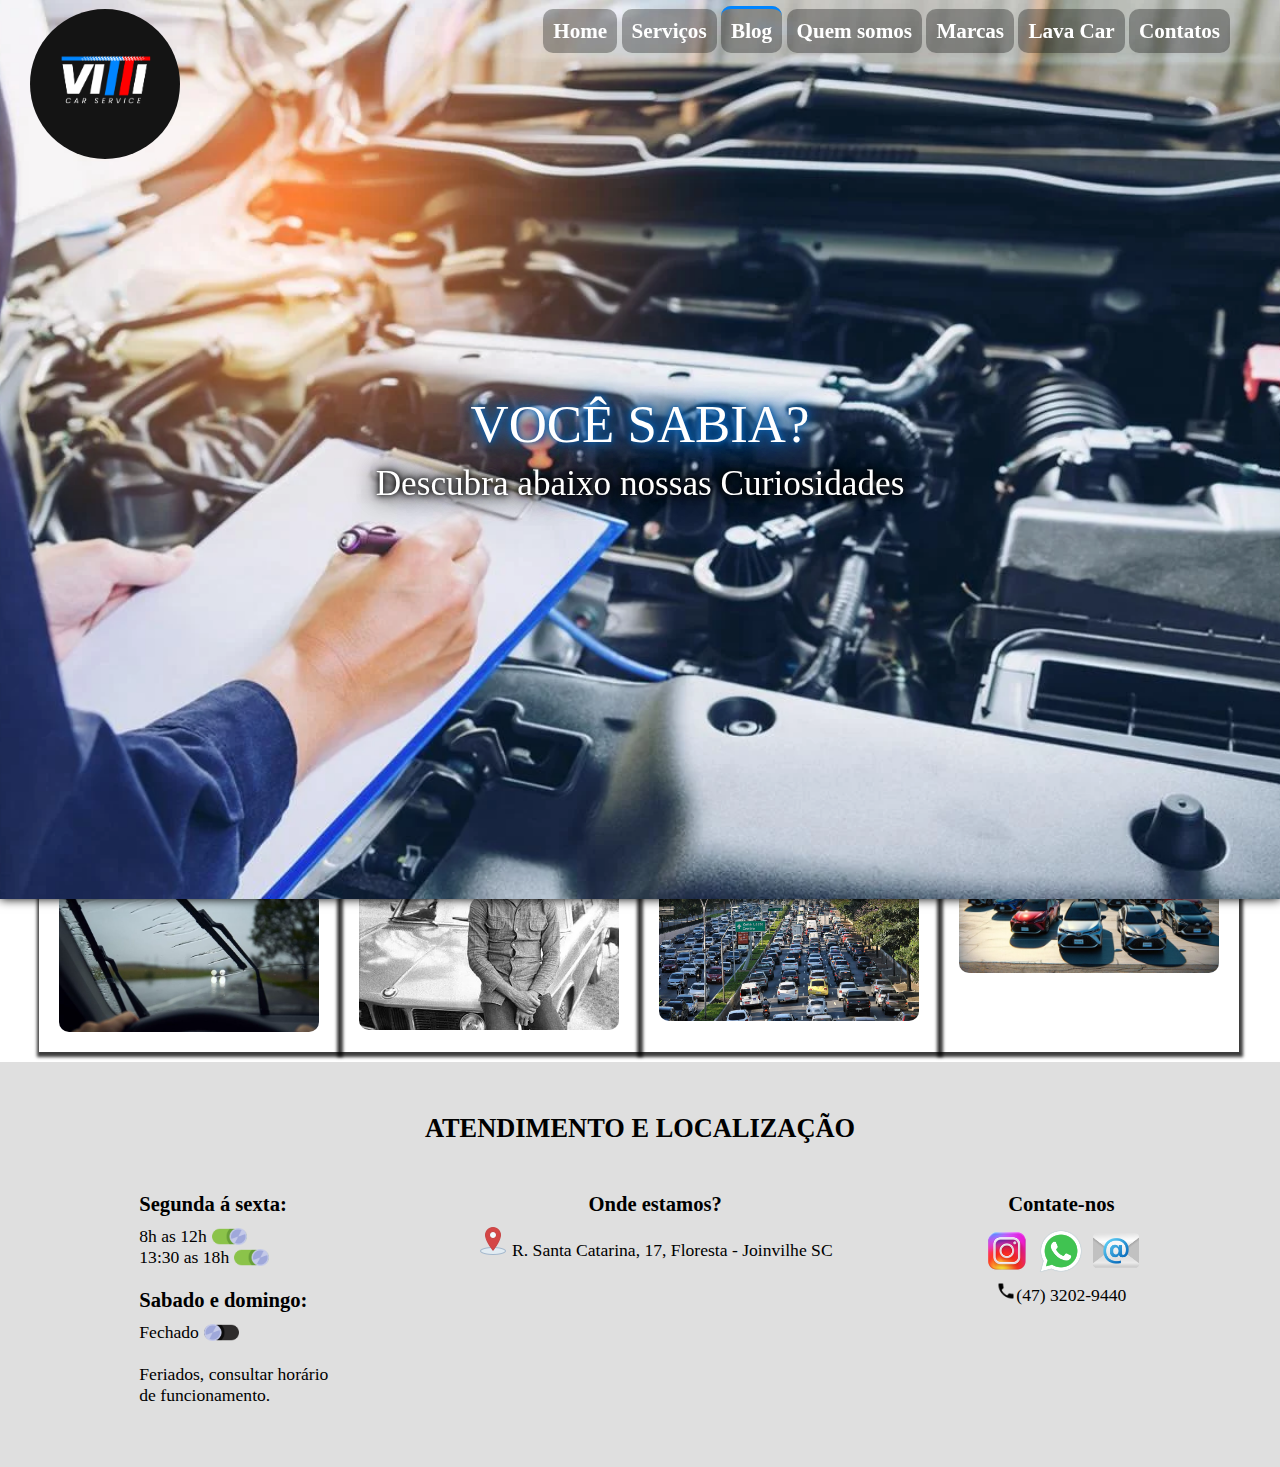
==== commit aeabf643: "Update blog.html" ====
--- a/paginas/blog.html
+++ b/paginas/blog.html
@@ -66,7 +66,7 @@
                     </article>
     
                     <article id="blocosCuriosidades1">
-                        <h3>Que o cinto de segurança de 3 pontos já salvou milhões de vidas é fato, mas
+                        <h3>O cinto de segurança de 3 pontos já salvou milhões de vidas é fato, mas
                             quem deu início a essa ideia? <br> O cinto de segurança foi inventado pela Volvo em 1959.</h3>
                         <h3 id="color">A marca abriu mão da patente e liberou o uso para todas as marcas em prol da vida!</h3>
                         <img src="/imgs/cinto.jpg" alt="cintp">
--- a/styles/stylePaginas.css
+++ b/styles/stylePaginas.css
@@ -78,7 +78,7 @@
 }
 main #blocosCuriosidades2{ /*cada bloco*/
     width: 300px;
-    padding: 20px;
+    padding: 20px; margin-bottom: 10px;
     box-sizing: border-box;
     
     font-size: medium;
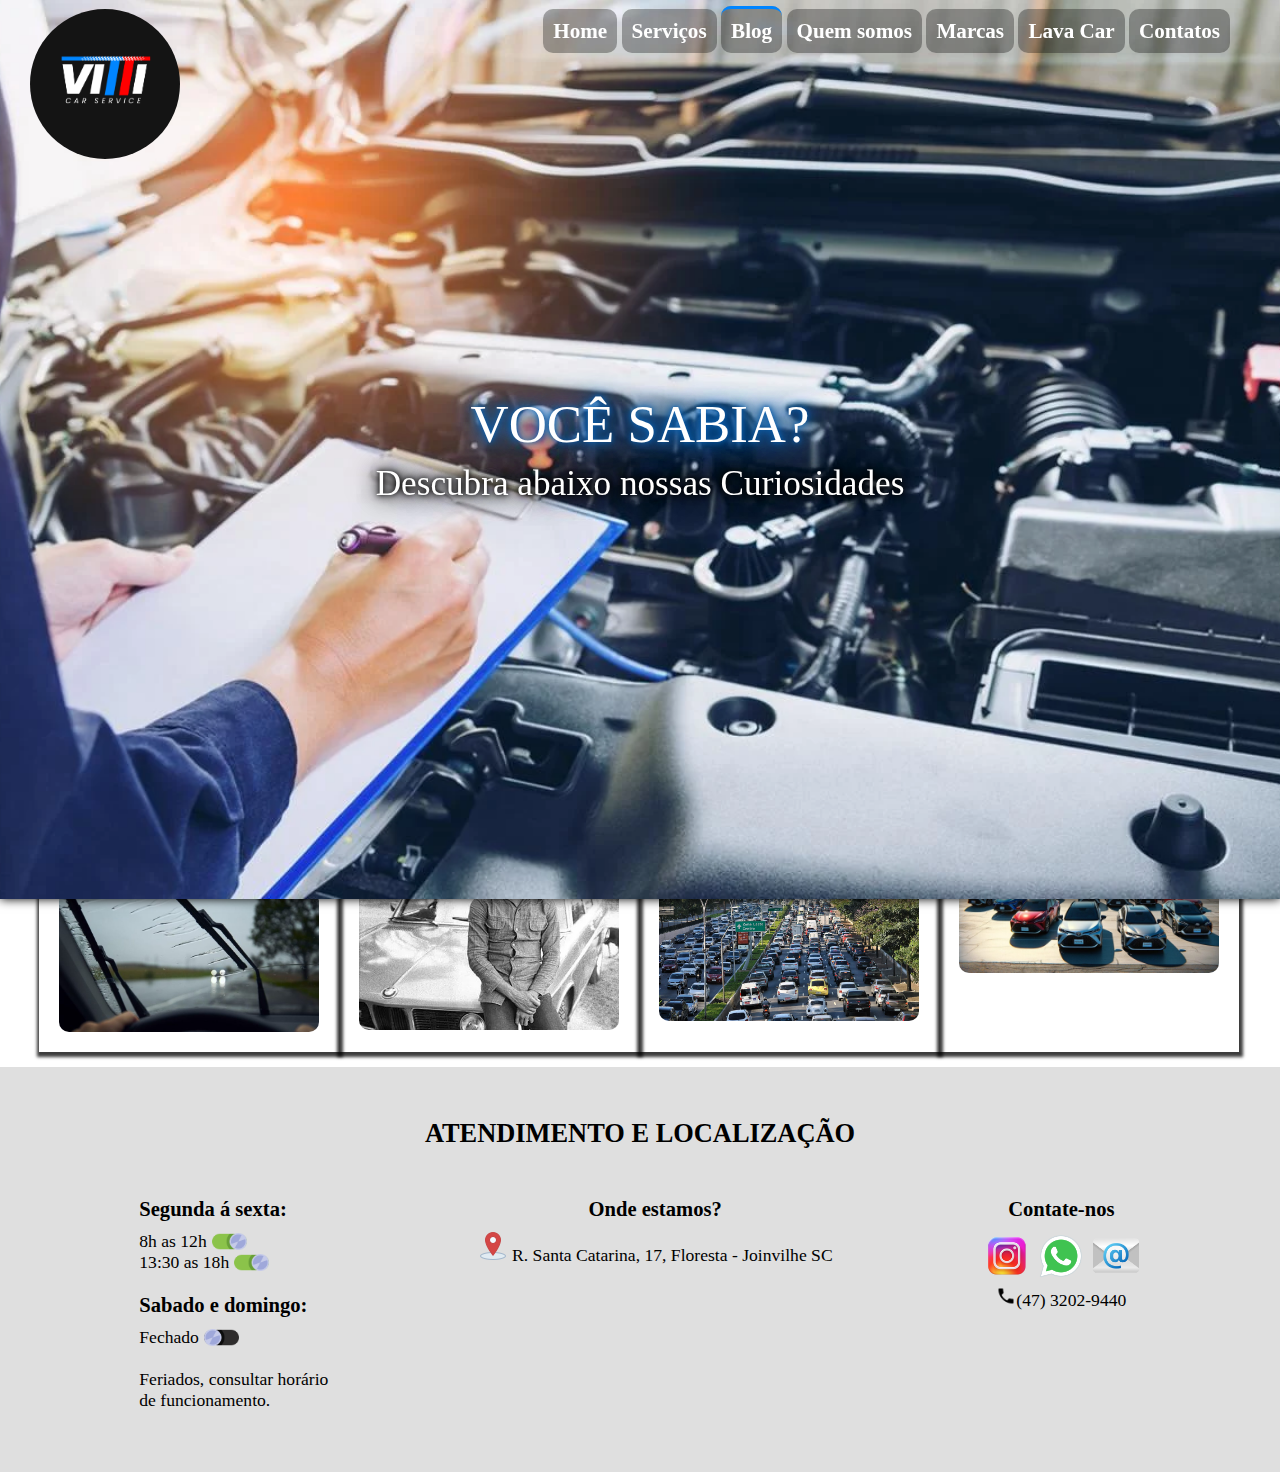
==== commit 354a3024: "Update blog.html" ====
--- a/paginas/blog.html
+++ b/paginas/blog.html
@@ -27,7 +27,7 @@
             </nav>
 
             <nav id="menuResponsivo">
-                <img src="imgs/icones/icons8-menu-64.png" onclick="toggleMenu()">
+                <img src="/imgs/icones/icons8-menu-64.png" onclick="toggleMenu()">
                 <nav id="menuzinho"><!--Menu-->
                     <a class="botoes" style="border-top: 3px solid #0085FF; padding-top: 10px;" href="/index.html">Home</a>
                     <a class="botoes" href="/paginas/serviços.html">Serviços</a>
--- a/styles/stylePaginas.css
+++ b/styles/stylePaginas.css
@@ -68,7 +68,7 @@
     box-sizing: border-box;  
     margin: 0 auto;
 }
-main #blocosCuriosidades1{ /*cada bloco*/
+main #blocosCuriosidades1, #blocosCuriosidades2{ /*cada bloco*/
     width: 300px;
     padding: 20px; margin-bottom: 15px;
     box-sizing: border-box;
@@ -76,15 +76,7 @@
     font-size: medium;
     box-shadow: 1px 2px 3px 3px rgba(0, 0, 0, 0.76);
 }
-main #blocosCuriosidades2{ /*cada bloco*/
-    width: 300px;
-    padding: 20px; margin-bottom: 10px;
-    box-sizing: border-box;
-    
-    font-size: medium;
-    box-shadow: 1px 2px 3px 3px rgba(0, 0, 0, 0.76);
-    
-}
+
 main h3{
     text-align: center;
     text-indent: 10px;
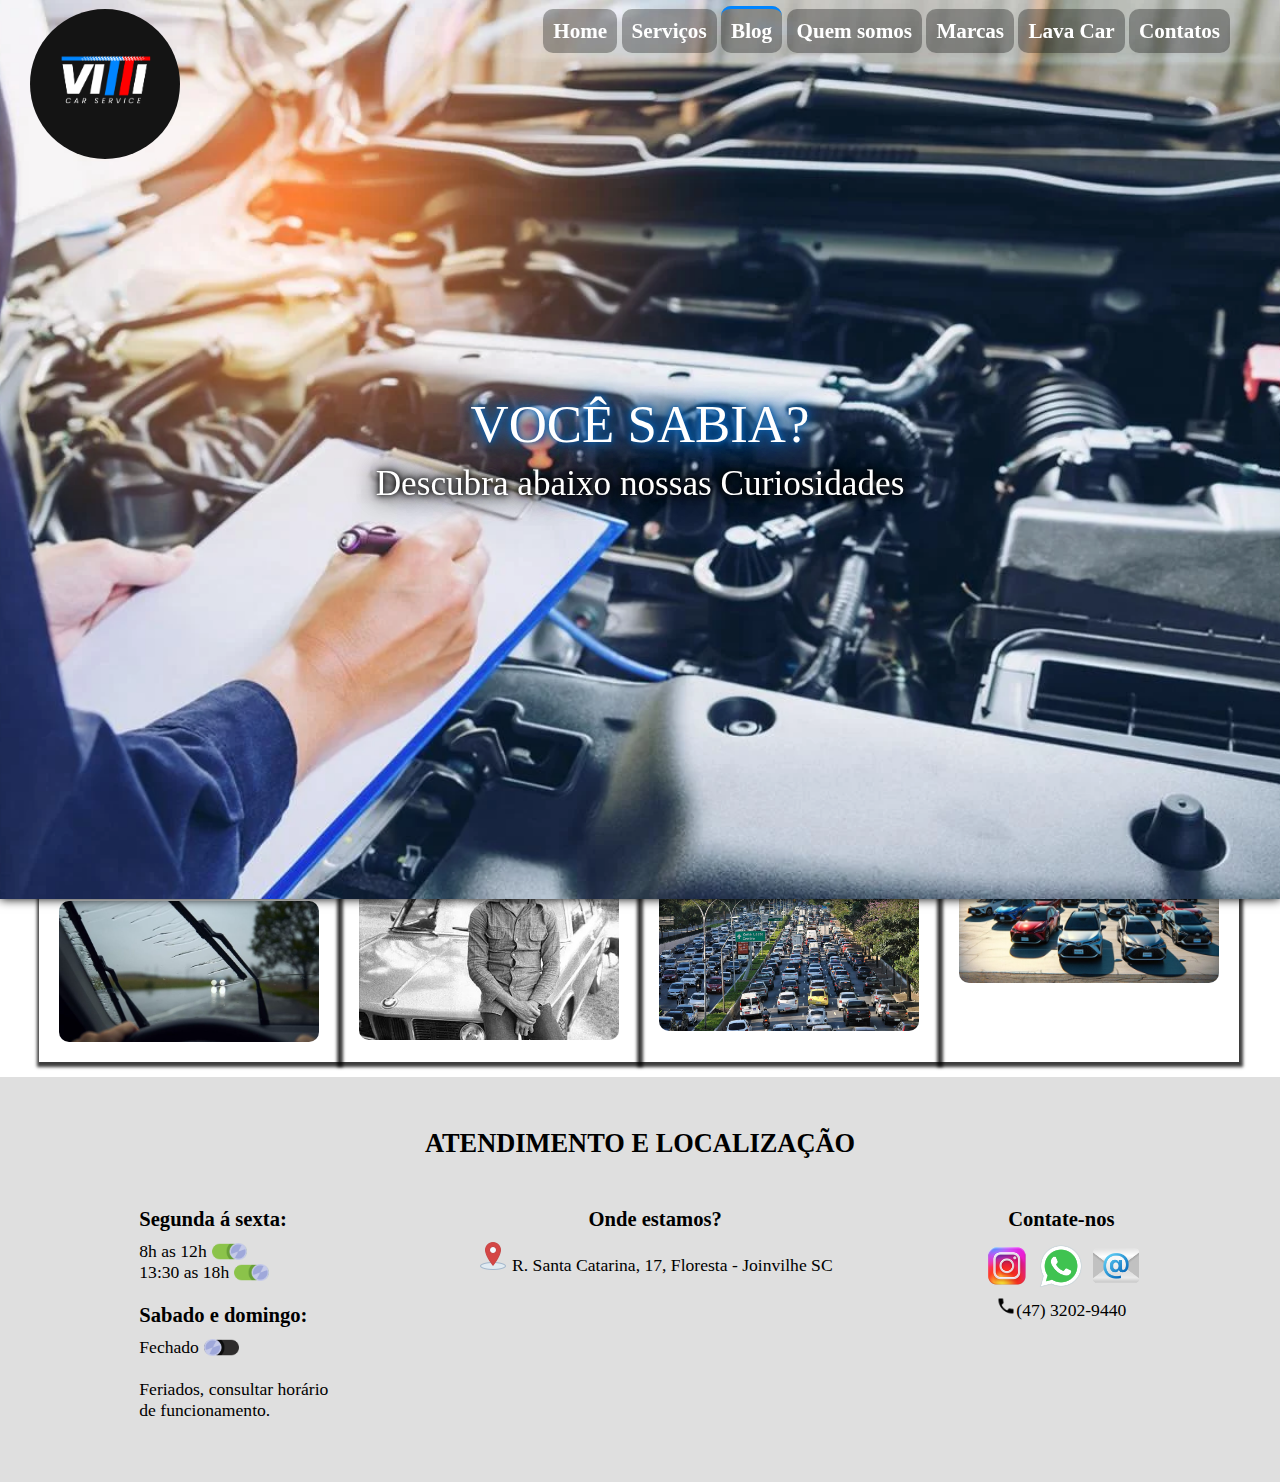
==== commit 278d1c7f: "Update blog.html" ====
--- a/paginas/blog.html
+++ b/paginas/blog.html
@@ -50,7 +50,7 @@
     <main class="corpo" id="blog">
         <section style="margin-top: 8%;">
             <section id="top">
-                <article id="curiosidades">
+                <article id="curiosidades" style="margin-bottom: 10px;">
                     <article id="blocosCuriosidades1">
                         <h3>O primeiro carro foi criado em 1886 por Karl Benz
                             (Fundador da grande Mercedes-Benz) e era chamado de Benz Patent-Motowagen.</h3>
--- a/styles/telasMenores.css
+++ b/styles/telasMenores.css
@@ -1426,7 +1426,7 @@
         
     }
     #curiosidades{
-        gap: 10px 20px; /* Espaçamento entre os itens */
+        gap: 15px; /* Espaçamento entre os itens */
         justify-content: center; /* Garante que os itens fiquem centralizados */
     }
     #blocosCuriosidades1, #blocosCuriosidades2{
